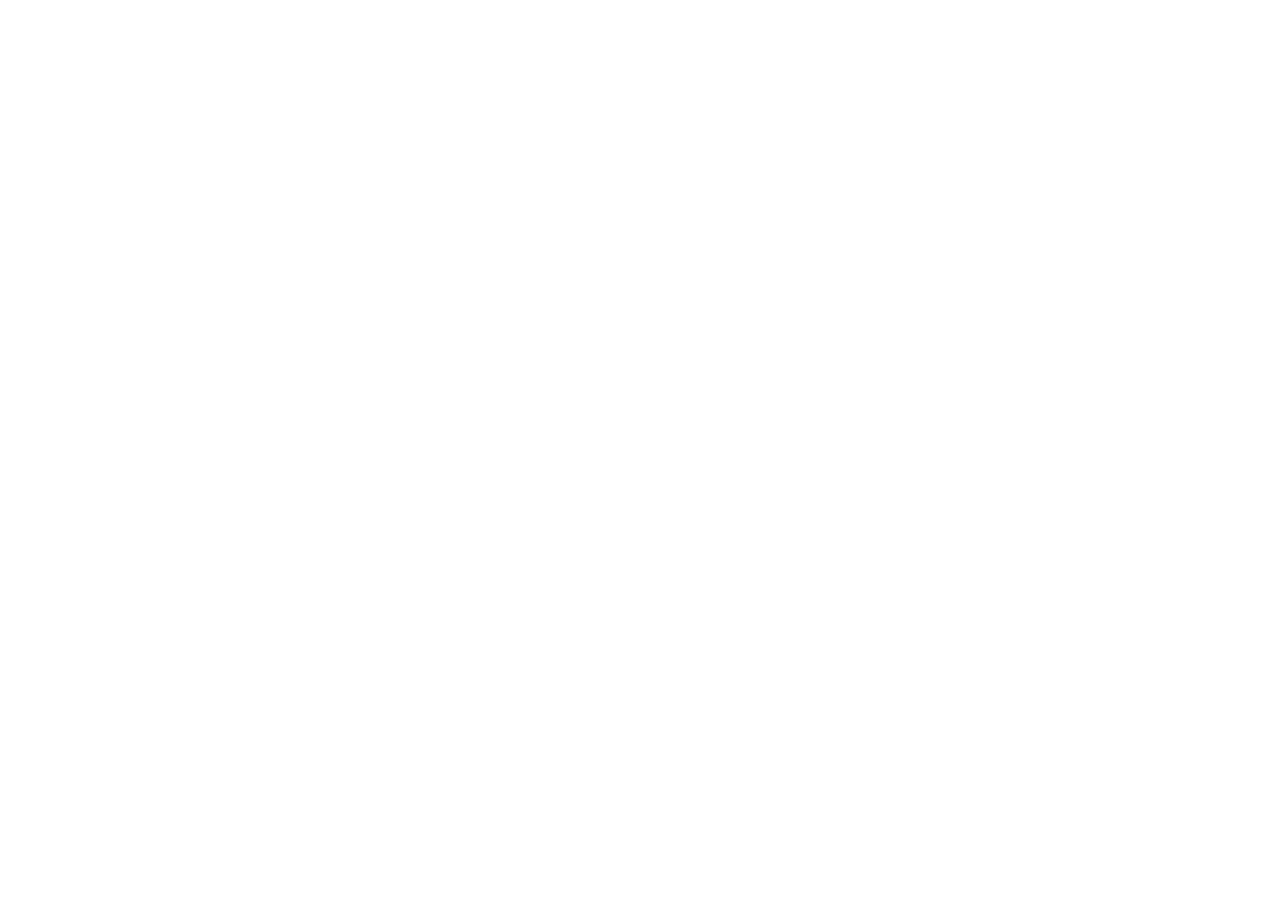
==== index.html @ 802448d0 "File creation" ====
<!DOCTYPE html>
<html lang="en">
<head>
    <meta charset="UTF-8">
    <meta http-equiv="X-UA-Compatible" content="IE=edge">
    <meta name="viewport" content="width=device-width, initial-scale=1.0">
    <title>The Booleaner</title>
    <link rel="stylesheet" href="./css/style.css">
</head>
<body>

    <header>


    </header>

    <main>


    </main>





    
</body>
</html>
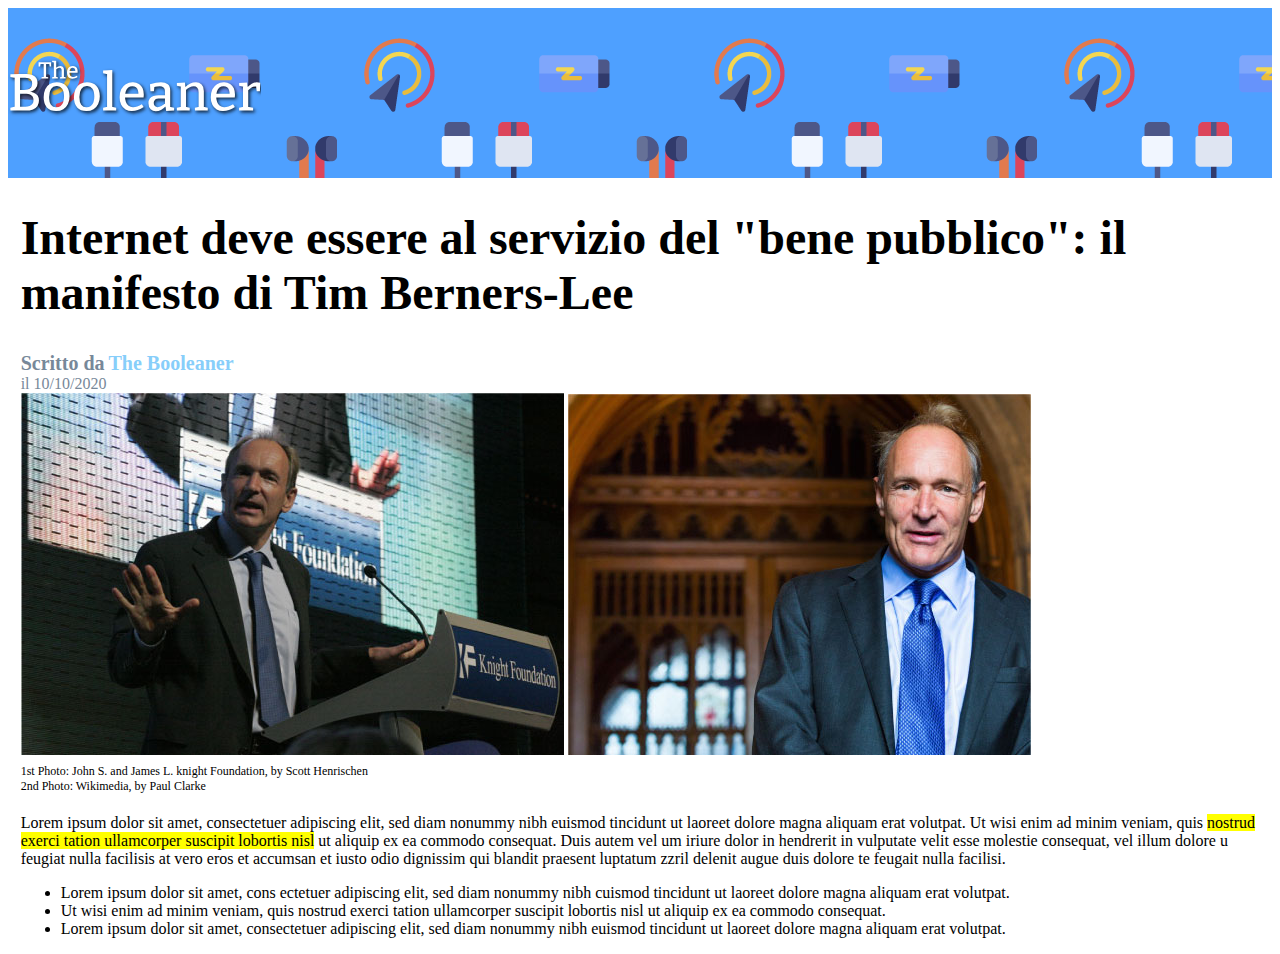
==== commit dbb6ceea: "logo + titolo + photo di Tim + lorem ipsum" ====
--- a/index.html
+++ b/index.html
@@ -10,11 +10,49 @@
 <body>
 
     <header>
-
+       <img class="logo" src="./img/logo.svg" alt="logo">
 
     </header>
 
     <main>
+        <h1>
+            Internet deve essere al servizio del "bene pubblico": il manifesto di Tim Berners-Lee
+        </h1>
+        
+        <div>
+            <span><span id="scrittoda">Scritto da</span> <span id="thebooleaner">The Booleaner</span>  </span>                                                                   <br>
+            <span id="date">il 10/10/2020</span>
+        </div>
+
+            
+        
+        <div>
+            <img src="./img/tim-1.jpg" alt="immagine di Tim">
+        <img src="./img/tim-2.jpg" alt="immagine di Tim">
+        </div>
+      
+
+        <div id="imgcredits">
+            <span>1st Photo: John S. and James L. knight Foundation, by Scott Henrischen </span> <br>
+        <span>2nd Photo: Wikimedia, by Paul Clarke</span>
+        </div>
+
+        
+        
+        <p>Lorem ipsum dolor sit amet, consectetuer adipiscing elit, sed diam nonummy nibh euismod tincidunt ut laoreet dolore magna aliquam erat volutpat. Ut wisi enim
+            ad minim veniam, quis <mark>nostrud exerci tation ullamcorper suscipit lobortis nisl</mark> ut aliquip ex ea commodo consequat. Duis autem vel um iriure dolor in hendrerit in
+            vulputate velit esse molestie consequat, vel illum dolore u feugiat nulla facilisis at vero eros et accumsan et iusto odio dignissim qui blandit praesent luptatum
+            zzril delenit augue duis dolore te feugait nulla facilisi.
+        </p>
+
+        <ul>
+            <li>Lorem ipsum dolor sit amet, cons ectetuer adipiscing elit, sed diam nonummy nibh cuismod tincidunt ut laoreet dolore magna aliquam erat volutpat.</li>
+            <li>Ut wisi enim ad minim veniam, quis nostrud exerci tation ullamcorper suscipit lobortis nisl ut aliquip ex ea commodo consequat.</li>
+            <li>Lorem ipsum dolor sit amet, consectetuer adipiscing elit, sed diam nonummy nibh euismod tincidunt ut laoreet dolore magna aliquam erat volutpat.</li>
+        </ul>
+
+
+
 
 
     </main>
--- a/css/style.css
+++ b/css/style.css
@@ -0,0 +1,43 @@
+
+
+header{
+    background-image: url('../img/pattern.png');
+    height: 170px ;
+    background-repeat: repeat;
+    background-color: #4ea0ff ;
+    
+}
+.logo{
+    width: 20%;
+    margin-top:4%;
+}
+
+main{
+    margin-left: 1%;
+    margin-right: 1%;
+}
+
+h1{
+    font-size: 3rem;
+    margin-right: 10%;
+    
+}
+
+#thebooleaner{
+    color:lightskyblue;
+    font-size: 20px;
+    font-weight: bold;
+}
+#scrittoda{
+    font-size: 20px;
+    color: lightslategrey;
+    font-weight: bold;
+}
+#date{
+    color: lightslategrey;
+}
+#imgcredits{
+    font-size: 12px;
+    margin-top: 5px;
+    margin-bottom: 20px;
+}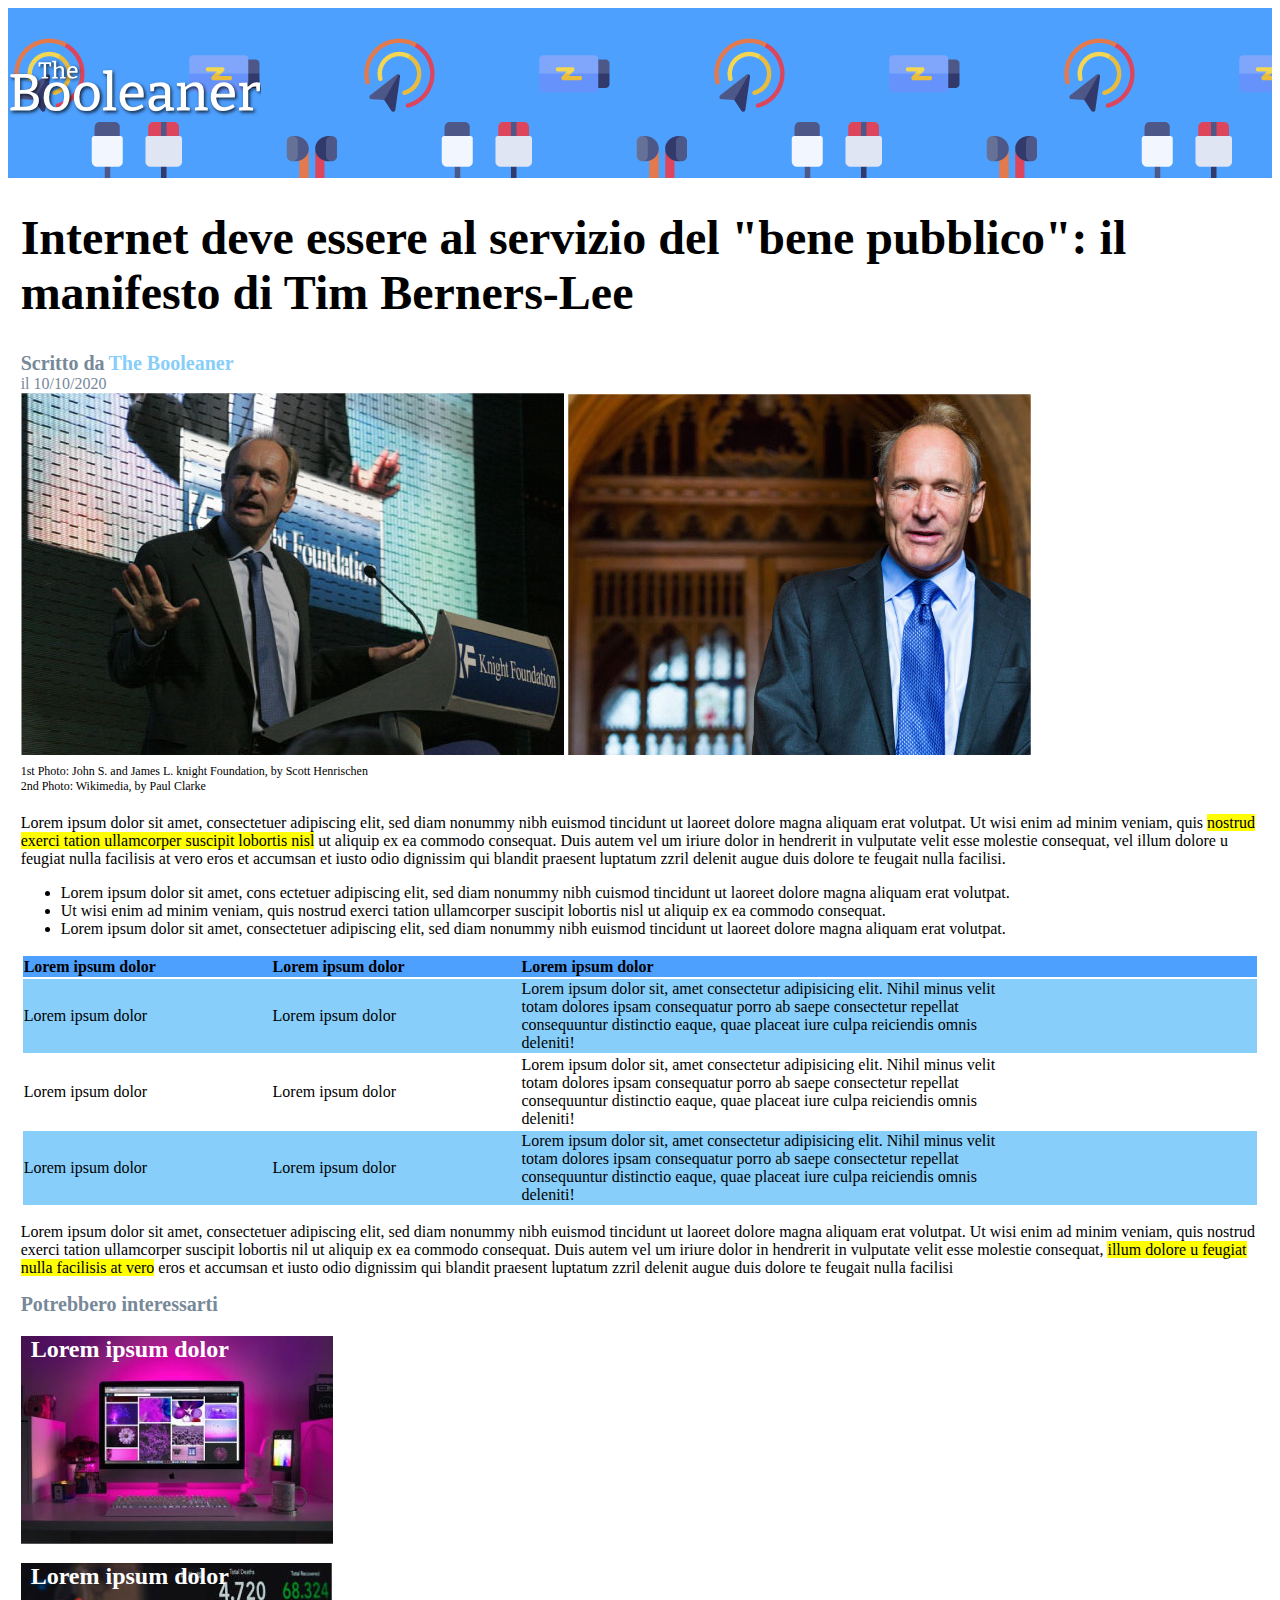
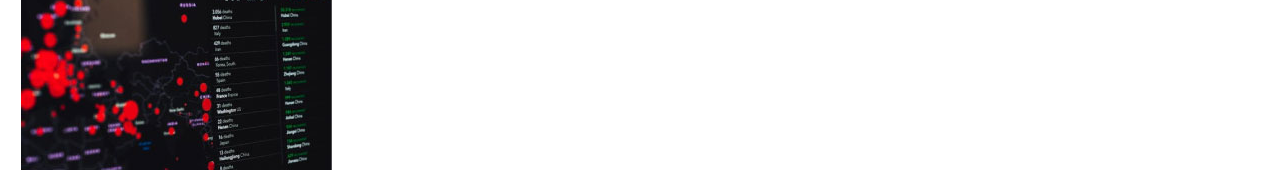
==== commit 92148a89: "lista + tabella + lorem + immagini" ====
--- a/index.html
+++ b/index.html
@@ -20,7 +20,7 @@
         </h1>
         
         <div>
-            <span><span id="scrittoda">Scritto da</span> <span id="thebooleaner">The Booleaner</span>  </span>                                                                   <br>
+            <span><span id="scritto-da">Scritto da</span> <span id="the-booleaner">The Booleaner</span>  </span>                                                                   <br>
             <span id="date">il 10/10/2020</span>
         </div>
 
@@ -32,7 +32,7 @@
         </div>
       
 
-        <div id="imgcredits">
+        <div id="img-credits">
             <span>1st Photo: John S. and James L. knight Foundation, by Scott Henrischen </span> <br>
         <span>2nd Photo: Wikimedia, by Paul Clarke</span>
         </div>
@@ -51,6 +51,66 @@
             <li>Lorem ipsum dolor sit amet, consectetuer adipiscing elit, sed diam nonummy nibh euismod tincidunt ut laoreet dolore magna aliquam erat volutpat.</li>
         </ul>
 
+        
+       <table>
+           <thead>
+               <tr class="table-head">
+
+                   <th class="left">Lorem ipsum dolor</th>
+                   <th class="middle">Lorem ipsum dolor</th>
+                   <th class="right">Lorem ipsum dolor</th>
+                </tr>
+               
+            </thead>
+
+           <tbody>
+               <tr class="table-body">
+               <td class="left">Lorem ipsum dolor</td>
+               <td class="middle">Lorem ipsum dolor</td>
+               <td class="right">Lorem ipsum dolor sit, amet consectetur adipisicing elit. Nihil minus velit totam dolores ipsam consequatur porro ab saepe consectetur repellat consequuntur distinctio eaque, quae placeat iure culpa reiciendis omnis deleniti!</td>
+               </tr>
+               <tr>
+                <td class="left">Lorem ipsum dolor</td>
+                <td class="middle">Lorem ipsum dolor</td>
+                <td class="right">Lorem ipsum dolor sit, amet consectetur adipisicing elit. Nihil minus velit totam dolores ipsam consequatur porro ab saepe consectetur repellat consequuntur distinctio eaque, quae placeat iure culpa reiciendis omnis deleniti!</td>
+                </tr>
+                <tr class="table-body">
+                    <td class="left">Lorem ipsum dolor</td>
+                    <td class="middle">Lorem ipsum dolor</td>
+                    <td class="right">Lorem ipsum dolor sit, amet consectetur adipisicing elit. Nihil minus velit totam dolores ipsam consequatur porro ab saepe consectetur repellat consequuntur distinctio eaque, quae placeat iure culpa reiciendis omnis deleniti!</td>
+                    </tr>
+
+           </tbody>
+
+           
+       </table>
+
+        <p>Lorem ipsum dolor sit amet, consectetuer adipiscing elit, sed diam nonummy nibh euismod tincidunt ut laoreet dolore magna aliquam erat volutpat. Ut wisi enim
+            ad minim veniam, quis nostrud exerci tation ullamcorper suscipit lobortis nil ut aliquip ex ea commodo consequat. Duis autem vel um iriure dolor in hendrerit in
+            vulputate velit esse molestie consequat, <mark>illum dolore u feugiat nulla facilisis at vero</mark>  eros et accumsan et iusto odio dignissim qui blandit praesent luptatum
+            zzril delenit augue duis dolore te feugait nulla facilisi
+        </p>
+
+        <span id="potrebbero-interessarti">
+            Potrebbero interessarti
+        </span>
+
+
+        <div id="monitor">
+            <h2>Lorem ipsum dolor</h2>
+            
+        
+        </div>
+        <div id="graph">
+            <h2>Lorem ipsum dolor</h2>
+            
+        
+        </div>
+
+
+
+
+
 
 
 
--- a/css/style.css
+++ b/css/style.css
@@ -23,12 +23,12 @@
     
 }
 
-#thebooleaner{
+#the-booleaner{
     color:lightskyblue;
     font-size: 20px;
     font-weight: bold;
 }
-#scrittoda{
+#scritto-da{
     font-size: 20px;
     color: lightslategrey;
     font-weight: bold;
@@ -36,8 +36,55 @@
 #date{
     color: lightslategrey;
 }
-#imgcredits{
+#img-credits{
     font-size: 12px;
     margin-top: 5px;
     margin-bottom: 20px;
-}+}
+
+.left{
+    display: inline-block;
+    width: 20% ;
+    text-align: left;
+
+}
+.right{
+    display: inline-block;
+    width: 40% ;
+    text-align: left;
+}
+.middle{
+    display: inline-block;
+    width: 20% ;
+    text-align: left;
+}
+.table-head{
+    background-color: #4ea0ff ;
+}
+
+.table-body{
+    background-color: lightskyblue;
+}
+
+#potrebbero-interessarti{
+    font-size: 20px;
+    color: lightslategrey;
+    font-weight: bold;
+    padding: top 10px ;
+}
+
+#monitor{
+    background-image: url('../img/monitor.jpg');
+    height: 208px;
+    width: 312px;
+}   
+#graph{
+    background-image: url('../img/graph.jpg');
+    height: 207px;
+    width: 311px;
+
+} 
+h2{
+    padding-left: 10px;
+    color: white;
+}
